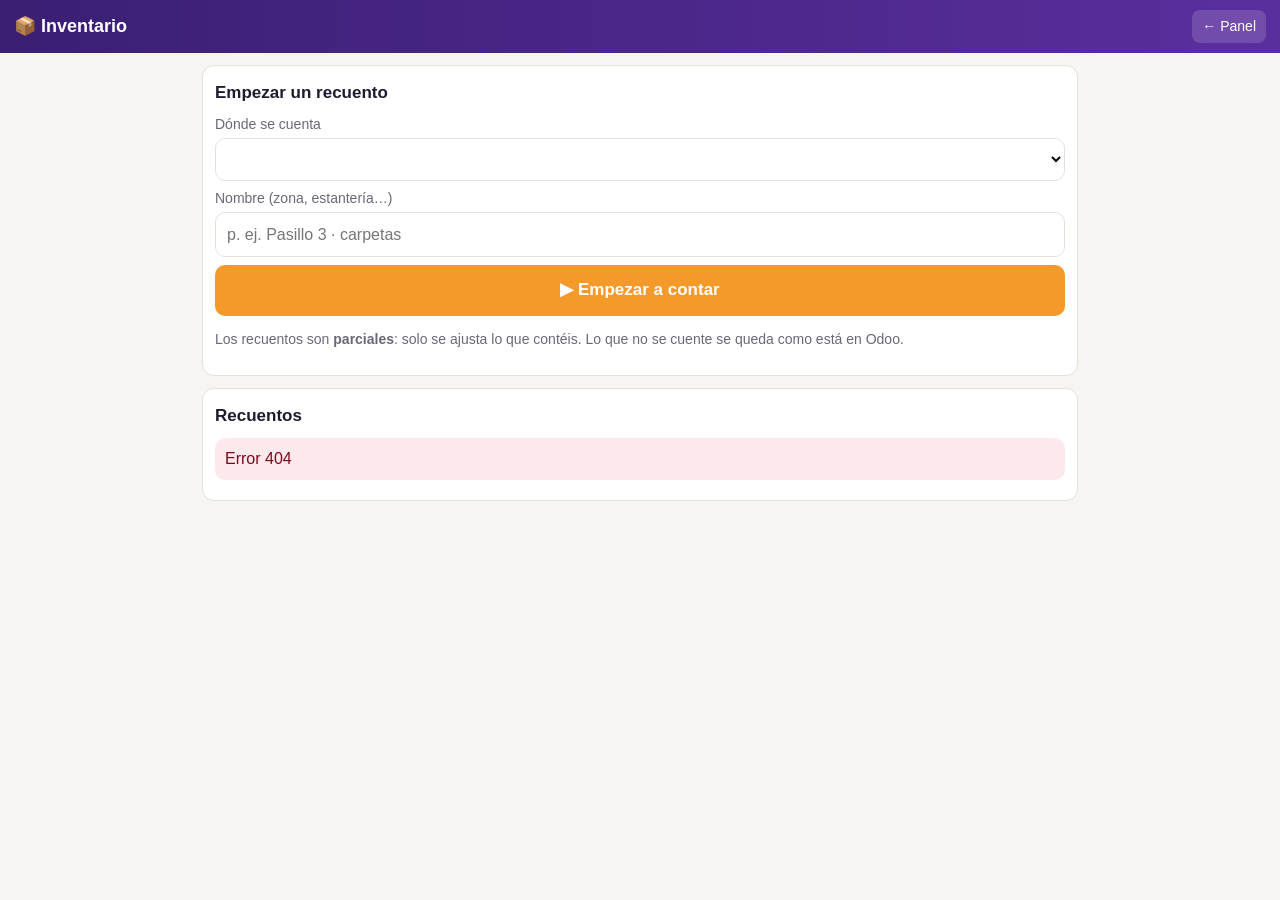
==== app/static/inventario.html @ 026e35f6 "v2.46.0: Inventario: poner con la PDA el código de barras a los artículos nuevos que se crearon sin " ====
<!doctype html>
<html lang="es">
<head>
<meta charset="utf-8">
<meta name="viewport" content="width=device-width,initial-scale=1,maximum-scale=1">
<meta name="theme-color" content="#3A1F73">
<title>Inventario · Panel Folder</title>
<style>
:root{--bg:#f6f5f2;--ink:#1f1b2e;--muted:#6b6778;--line:#e4e1da;--or:#F39A2B;--pu:#3A1F73;--red:#C8102E;--gr:#1F7A4D}
*{box-sizing:border-box}
body{margin:0;font:16px/1.35 -apple-system,BlinkMacSystemFont,"Segoe UI",Roboto,sans-serif;color:var(--ink);background:var(--bg)}
header{background:linear-gradient(90deg,#3A1F73,#5B2E9E);color:#fff;padding:10px 14px;display:flex;align-items:center;gap:10px;position:sticky;top:0;z-index:5}
header b{font-size:18px}header .sp{flex:1}header a,header button{color:#fff;background:rgba(255,255,255,.15);border:0;border-radius:8px;padding:7px 10px;font:inherit;font-size:14px;text-decoration:none}
main{padding:12px;max-width:900px;margin:0 auto}
.card{background:#fff;border:1px solid var(--line);border-radius:12px;padding:12px;margin-bottom:12px}
h2{font-size:17px;margin:4px 0 10px}
.muted{color:var(--muted);font-size:14px}
button.big,.big{display:block;width:100%;padding:14px;border:0;border-radius:10px;background:var(--or);color:#fff;font:inherit;font-weight:700;font-size:17px;margin-top:8px}
button.sec{background:#fff;color:var(--pu);border:1px solid var(--pu)}
button.pu{background:var(--pu)}
button.rd{background:var(--red)}
select,input{font:inherit;padding:11px;border:1px solid var(--line);border-radius:10px;width:100%;background:#fff}
label{display:block;margin:8px 0 4px;font-size:14px;color:var(--muted)}
.rc{display:flex;align-items:center;gap:10px;padding:10px 0;border-top:1px solid var(--line)}
.rc:first-child{border-top:0}.rc .t{flex:1}.rc .t small{display:block;color:var(--muted)}
.bdg{display:inline-block;padding:2px 8px;border-radius:20px;font-size:12px;font-weight:700;background:#eee}
.b-ab{background:#fff2df;color:#a85b00}.b-ce{background:#ece6f7;color:var(--pu)}.b-ap{background:#e2f3ea;color:var(--gr)}
#scan{font-size:22px;padding:14px;border:3px solid var(--or);text-align:center;letter-spacing:.05em}
#scan:focus{outline:none;border-color:var(--pu)}
.modos{display:flex;gap:6px;margin-bottom:8px}.modos button{flex:1;padding:10px;border:1px solid var(--line);border-radius:10px;background:#fff;font:inherit;font-weight:600}
.modos button.on{background:var(--pu);color:#fff;border-color:var(--pu)}
#ult{margin-top:10px;padding:12px;border-radius:10px;font-size:17px;min-height:58px;background:#f2f0ec}
#ult.ok{background:#e2f3ea}#ult.ko{background:#fde8eb}#ult.ub{background:#ece6f7}
#ult .n{font-weight:700}#ult .q{font-size:26px;font-weight:800;float:right;margin-left:10px}
.qty{display:flex;gap:6px;align-items:center;margin-top:8px}.qty input{font-size:22px;text-align:center}.qty button{width:auto;margin:0;padding:12px 16px}
.kp{display:flex;gap:8px;margin:10px 0}.kp div{flex:1;background:#fff;border:1px solid var(--line);border-radius:10px;padding:8px;text-align:center}.kp b{display:block;font-size:22px}
table{width:100%;border-collapse:collapse;font-size:14px}th,td{padding:7px 5px;border-bottom:1px solid var(--line);text-align:left;vertical-align:top}
th{font-size:12px;color:var(--muted);text-transform:uppercase}td.n{text-align:right;white-space:nowrap}
td input{width:70px;padding:6px;text-align:right}
.ko td{background:#fde8eb}.pos{color:var(--gr);font-weight:700}.neg{color:var(--red);font-weight:700}
.sug{background:#fff;border:1px solid var(--line);border-radius:10px;max-height:300px;overflow:auto}.sug a{display:block;padding:9px 10px;border-bottom:1px solid var(--line);color:var(--ink);text-decoration:none}
.row{display:flex;gap:8px}.row>*{flex:1}
.err{background:#fde8eb;color:#7a0b1c;padding:10px;border-radius:10px;margin:8px 0}
[hidden]{display:none!important}
.flash{animation:fl .35s}@keyframes fl{from{transform:scale(1.03)}to{transform:none}}
</style>
</head>
<body>
<header><b>📦 Inventario</b><span id="hu" class="muted" style="color:#ddd;font-size:13px"></span><span class="sp"></span><a href="/" id="volver">← Panel</a></header>
<main>
  <!-- inicio: recuentos -->
  <section id="v-ini">
    <div class="card">
      <h2>Empezar un recuento</h2>
      <label>Dónde se cuenta</label><select id="n-ub"></select>
      <label>Nombre (zona, estantería…)</label><input id="n-nom" placeholder="p. ej. Pasillo 3 · carpetas">
      <button class="big" id="n-go">▶ Empezar a contar</button>
      <p class="muted">Los recuentos son <b>parciales</b>: solo se ajusta lo que contéis. Lo que no se cuente se queda como está en Odoo.</p>
    </div>
    <div class="card" id="se-card" hidden><h2>🏷 Artículos nuevos sin código de barras <span class="bdg b-ab" id="se-n"></span></h2>
      <p class="muted">Se han dado de alta sin código. Con el artículo en la mano: tócalo en la lista y escanea su código.</p>
      <button class="big pu" id="se-go">Poner códigos de barras</button></div>
    <div class="card"><h2>Recuentos</h2><div id="lista"><p class="muted">Cargando…</p></div></div>
  </section>

  <!-- poner códigos de barras -->
  <section id="v-ean" hidden>
    <div class="card"><h2>🏷 Poner código de barras</h2>
      <input id="se-q" placeholder="Filtrar por nombre, ref. o proveedor">
      <div id="se-sel" class="muted" style="margin-top:8px">Toca un artículo de la lista y escanea su código.</div>
      <input id="se-scan" inputmode="none" autocomplete="off" placeholder="Escanea aquí" style="font-size:20px;text-align:center;margin-top:8px;border:3px solid var(--or)" hidden>
      <div id="se-res"></div></div>
    <div class="card"><div id="se-lista"></div></div>
    <button class="big sec" id="se-vol">← Volver</button>
  </section>

  <!-- escaneo -->
  <section id="v-esc" hidden>
    <div class="card">
      <div style="display:flex;align-items:center;gap:8px"><h2 style="flex:1" id="e-tit"></h2><span class="bdg b-ab" id="e-ub"></span></div>
      <div class="modos"><button data-m="rapido" class="on">⚡ Rápido (+1)</button><button data-m="normal">📝 Con cantidad</button></div>
      <input id="scan" inputmode="none" autocomplete="off" autocorrect="off" spellcheck="false" placeholder="Escanea aquí">
      <div class="qty" id="qbox" hidden><input id="qty" type="number" inputmode="decimal" min="0" step="1" value="1"><button class="big pu" id="qok">OK</button></div>
      <div id="ult" class="muted">Escanea un artículo. Cada lectura suma 1.</div>
      <div class="row" style="margin-top:8px"><button class="big sec" id="kb">⌨️ Teclear código</button><button class="big sec" id="bnom">🔎 Sin código</button></div>
      <div id="bus" hidden><input id="bq" placeholder="Buscar por nombre o referencia" style="margin-top:8px"><div class="sug" id="bres"></div></div>
    </div>
    <div class="kp"><div><b id="k-ref">0</b><span class="muted">artículos</span></div><div><b id="k-uds">0</b><span class="muted">unidades</span></div><div><b id="k-nf">0</b><span class="muted">no encontrados</span></div></div>
    <div class="card"><h2>Contado</h2><table><thead><tr><th>Artículo</th><th class="n">Uds</th></tr></thead><tbody id="e-lin"></tbody></table></div>
    <button class="big pu" id="e-fin">✅ Terminar recuento (pasa a revisión)</button>
    <button class="big sec" id="e-salir">← Volver a la lista (sigue abierto)</button>
  </section>

  <!-- revisión / diferencias -->
  <section id="v-rev" hidden>
    <div class="card"><h2 id="r-tit"></h2><div id="r-info" class="muted"></div></div>
    <div id="r-body"></div>
  </section>
</main>
<script>
const $ = s => document.querySelector(s);
const escH = s => String(s ?? '').replace(/[&<>"']/g, c => ({ '&': '&amp;', '<': '&lt;', '>': '&gt;', '"': '&quot;', "'": '&#39;' }[c]));
const num = n => (+n).toLocaleString('es-ES', { maximumFractionDigits: 3 });
const eur = n => (+n).toLocaleString('es-ES', { style: 'currency', currency: 'EUR' });
const fecha = t => t ? new Date(t * 1000).toLocaleString('es-ES', { day: '2-digit', month: '2-digit', hour: '2-digit', minute: '2-digit' }) : '';
async function api(p, b) {
  const r = await fetch(p, b === undefined ? {} : { method: 'POST', headers: { 'Content-Type': 'application/json' }, body: JSON.stringify(b) });
  if (r.status === 401) { location.href = '/entrar'; throw new Error('Sesión caducada'); }
  const j = await r.json().catch(() => ({}));
  if (!r.ok) throw new Error(j.detail || `Error ${r.status}`);
  return j;
}
let INI = null, R = null, LIN = [], modo = localStorage.getItem('inv-modo') || 'rapido';
const ESTADO = { abierto: ['Contando', 'b-ab'], cerrado: ['Pendiente de revisar', 'b-ce'], aplicado: ['Aplicado en Odoo', 'b-ap'] };
function vista(v) { ['ini', 'esc', 'rev', 'ean'].forEach(x => $('#v-' + x).hidden = x !== v); window.scrollTo(0, 0); }

/* ---------- lista ---------- */
async function inicio() {
  vista('ini'); history.replaceState(null, '', '/inventario');
  try { INI = await api('/api/inv/inicio'); } catch (e) { $('#lista').innerHTML = `<div class="err">${escH(e.message)}</div>`; return; }
  $('#hu').textContent = INI.usuario; seCarga();
  $('#n-ub').innerHTML = INI.ubicaciones.map(u => `<option value="${u.codigo}">${escH(u.nombre)}</option>`).join('');
  $('#n-ub').disabled = INI.ubicaciones.length < 2;
  $('#lista').innerHTML = INI.recuentos.length ? INI.recuentos.map(r => `<div class="rc"><div class="t"><b>${escH(r.nombre)}</b>
      <small>${escH(r.ubic_nombre)} · ${r.refs} art. · ${num(r.uds)} uds · ${fecha(r.cuando)}</small></div>
      <span class="bdg ${ESTADO[r.estado][1]}">${ESTADO[r.estado][0]}</span>
      <button class="big ${r.estado === 'abierto' ? '' : 'pu'}" style="width:auto;margin:0;padding:9px 12px" data-r="${r.id}" data-e="${r.estado}">${r.estado === 'abierto' ? 'Seguir' : 'Ver'}</button></div>`).join('')
    : '<p class="muted">Todavía no hay recuentos.</p>';
  $('#lista').querySelectorAll('[data-r]').forEach(b => b.onclick = () => b.dataset.e === 'abierto' ? abrir(+b.dataset.r) : revisar(+b.dataset.r));
}
$('#n-go').onclick = async () => {
  try { const r = await api('/api/inv/nuevo', { ubic: $('#n-ub').value, nombre: $('#n-nom').value }); $('#n-nom').value = ''; abrir(r.id); }
  catch (e) { alert(e.message); }
};

/* ---------- escaneo ---------- */
async function abrir(id) {
  const d = await api(`/api/inv/r/${id}`).catch(e => { alert(e.message); return null; }); if (!d) return;
  R = d.recuento; LIN = d.lineas;
  if (R.estado !== 'abierto') return revisar(id);
  history.replaceState(null, '', `/inventario#${id}`);
  vista('esc'); $('#e-tit').textContent = R.nombre; $('#e-ub').textContent = R.ubic_nombre;
  pintaModo(); pinta(); foco();
}
function pintaModo() {
  document.querySelectorAll('.modos button').forEach(b => b.classList.toggle('on', b.dataset.m === modo));
  $('#qbox').hidden = true;
}
document.querySelectorAll('.modos button').forEach(b => b.onclick = () => { modo = b.dataset.m; try { localStorage.setItem('inv-modo', modo); } catch (e) { } pintaModo(); foco(); });
function foco() { if (!$('#v-esc').hidden && $('#qbox').hidden && $('#bus').hidden) setTimeout(() => $('#scan').focus(), 30); }
function pinta() {
  const nf = LIN.filter(l => !l.product_id);
  $('#k-ref').textContent = LIN.length; $('#k-uds').textContent = num(LIN.reduce((a, l) => a + l.cant, 0)); $('#k-nf').textContent = nf.length;
  $('#e-lin').innerHTML = LIN.map(l => `<tr class="${l.product_id ? '' : 'ko'}"><td>${l.product_id ? escH(l.nombre) : `<b>No encontrado:</b> ${escH(l.codigo)}<br><a href="#" data-asig="${l.id}">asignar artículo</a>`}
    ${l.ref ? `<br><small class="muted">${escH(l.ref)}</small>` : ''}</td>
    <td class="n"><input type="number" inputmode="decimal" min="0" value="${+l.cant}" data-l="${l.id}"></td></tr>`).join('');
  $('#e-lin').querySelectorAll('[data-l]').forEach(i => i.onchange = async () => {
    try { await api(`/api/inv/r/${R.id}/linea`, { id: +i.dataset.l, cant: i.value }); await recarga(); } catch (e) { alert(e.message); }
    foco();
  });
  $('#e-lin').querySelectorAll('[data-asig]').forEach(a => a.onclick = e => { e.preventDefault(); buscador(+a.dataset.asig); });
}
async function recarga() { const d = await api(`/api/inv/r/${R.id}`); LIN = d.lineas; pinta(); }
let pend = null;
async function leer(cod, cant) {
  cod = cod.trim(); if (!cod) return;
  const U = $('#ult');
  try {
    const r = await api(`/api/inv/r/${R.id}/leer`, { codigo: cod, cant });
    if (r.ubicacion) {
      U.className = r.ok ? 'ub' : 'ko'; U.innerHTML = `${r.ok ? '📍' : '⚠️'} <span class="n">${escH(r.msg)}</span>`; pita(r.ok); return;
    }
    U.className = r.ok ? 'ok' : 'ko';
    U.innerHTML = r.ok ? `<span class="q">${num(r.total)}</span><span class="n">${escH(r.nombre)}</span><br><small class="muted">${escH(r.codigo)} · +${num(r.sumado)}${r.caja ? ' (caja)' : ''}</small>`
      : `<span class="q">${num(r.total)}</span><span class="n">⚠️ Código no encontrado en Odoo</span><br><small>${escH(r.codigo)} · se guarda igual; luego asigna el artículo</small>`;
    U.classList.remove('flash'); void U.offsetWidth; U.classList.add('flash');
    pita(r.ok);
    await recarga();
  } catch (e) { U.className = 'ko'; U.textContent = '⚠️ ' + e.message; pita(false); }
}
let actx = null;
function pita(ok) {
  try { navigator.vibrate && navigator.vibrate(ok ? 40 : [120, 60, 120]); } catch (e) { }
  try {
    actx = actx || new (window.AudioContext || window.webkitAudioContext)();
    const o = actx.createOscillator(), g = actx.createGain(); o.frequency.value = ok ? 1200 : 300; g.gain.value = .08;
    o.connect(g); g.connect(actx.destination); o.start(); o.stop(actx.currentTime + (ok ? .07 : .25));
  } catch (e) { }
}
// el lector de la PDA escribe el código y pulsa Enter (modo teclado)
$('#scan').addEventListener('keydown', e => {
  if (e.key !== 'Enter') return;
  e.preventDefault();
  const c = $('#scan').value.trim(); $('#scan').value = '';
  if (!c) return;
  if (modo === 'rapido') { leer(c, 1); return; }
  pend = c; $('#qbox').hidden = false; $('#ult').className = ''; $('#ult').innerHTML = `Código <b>${escH(c)}</b>: ¿cuántas unidades?`;
  $('#qty').value = 1; setTimeout(() => { $('#qty').focus(); $('#qty').select(); }, 30);
});
const qok = () => { const q = $('#qty').value; $('#qbox').hidden = true; if (pend) leer(pend, q); pend = null; foco(); };
$('#qok').onclick = qok;
$('#qty').addEventListener('keydown', e => { if (e.key === 'Enter') { e.preventDefault(); qok(); } });
// si se pierde el foco (toque en la pantalla), vuelve al campo de escaneo
document.addEventListener('click', e => { if (!e.target.closest('input,select,button,a,textarea')) foco(); });
$('#kb').onclick = () => { const s = $('#scan'); s.inputMode = s.inputMode === 'none' ? 'text' : 'none'; s.blur(); setTimeout(() => s.focus(), 50); $('#kb').textContent = s.inputMode === 'none' ? '⌨️ Teclear código' : '⌨️ Ocultar teclado'; };
let asig = null;
function buscador(lid) {
  asig = lid || null; $('#bus').hidden = false; $('#bq').value = ''; $('#bres').innerHTML = '';
  $('#bq').placeholder = asig ? 'Busca el artículo de ese código' : 'Buscar por nombre o referencia'; $('#bq').focus();
}
$('#bnom').onclick = () => $('#bus').hidden ? buscador() : ($('#bus').hidden = true, foco());
let tm;
$('#bq').oninput = () => {
  clearTimeout(tm); tm = setTimeout(async () => {
    const q = $('#bq').value.trim(); if (q.length < 2) { $('#bres').innerHTML = ''; return; }
    const r = await api(`/api/inv/buscar?q=${encodeURIComponent(q)}`).catch(() => []);
    $('#bres').innerHTML = r.length ? r.map(p => `<a href="#" data-p="${p.id}"><b>${escH(p.nombre)}</b><br><small class="muted">${escH(p.ref)} ${escH(p.ean)}</small></a>`).join('') : '<p class="muted" style="padding:8px">Nada</p>';
    $('#bres').querySelectorAll('[data-p]').forEach(a => a.onclick = async ev => {
      ev.preventDefault(); const p = r.find(x => x.id === +a.dataset.p);
      try {
        if (asig) await api(`/api/inv/r/${R.id}/linea`, { id: asig, product_id: p.id });
        else { const q = prompt(`¿Cuántas unidades de ${p.nombre}?`, '1'); if (q === null) return; await api(`/api/inv/r/${R.id}/manual`, { product_id: p.id, cant: q }); }
        $('#bus').hidden = true; await recarga(); foco();
      } catch (e) { alert(e.message); }
    });
  }, 300);
};
$('#e-salir').onclick = () => inicio();
$('#e-fin').onclick = async () => {
  if (!LIN.length) { alert('No hay nada contado'); return; }
  if (LIN.some(l => !l.product_id) && !confirm('Hay códigos no encontrados sin asignar: esos no se ajustarán. ¿Terminar igualmente?')) return;
  if (!confirm(`¿Terminar el recuento «${R.nombre}»? Pasará a revisión del administrador.`)) return;
  try { await api(`/api/inv/r/${R.id}/estado`, { accion: 'cerrar' }); alert('Recuento terminado. ¡Gracias!'); inicio(); } catch (e) { alert(e.message); }
};

/* ---------- revisión (diferencias con Odoo) ---------- */
async function revisar(id) {
  vista('rev'); history.replaceState(null, '', `/inventario#${id}`);
  $('#r-body').innerHTML = '<p class="muted">Comparando con el stock de Odoo…</p>';
  let d; try { d = await api(`/api/inv/r/${id}/diferencias`); } catch (e) { $('#r-body').innerHTML = `<div class="err">${escH(e.message)}</div>`; return; }
  const r = d.recuento;
  $('#r-tit').innerHTML = `${escH(r.nombre)} <span class="bdg ${ESTADO[r.estado][1]}">${ESTADO[r.estado][0]}</span>`;
  $('#r-info').innerHTML = `${escH(d.ubic_nombre)} · empezado por ${escH(r.usuario)} ${fecha(r.cuando)}${r.cerrado ? ` · terminado ${fecha(r.cerrado)}` : ''}${r.aplicado ? ` · aplicado ${fecha(r.aplicado)} por ${escH(r.aplicado_por)}` : ''}`;
  const S = d.resumen, res = d.resultado;
  let h = `<div class="kp"><div><b>${S.refs}</b><span class="muted">contados</span></div><div><b>${S.con_dif}</b><span class="muted">con diferencia</span></div><div><b>${eur(S.valor)}</b><span class="muted">valor dif.</span></div></div>`;
  if (res) h += `<div class="card"><b>Resultado en Odoo:</b> ${res.ajustados} ajustados · ${res.sin_cambio} ya cuadraban${res.errores.length ? `<div class="err">${res.errores.map(x => `${escH(x.producto)}: ${escH(x.error)}`).join('<br>')}</div>` : ''}</div>`;
  const solo = localStorage.getItem('inv-solodif') !== '0';
  h += `<div class="card"><label style="display:flex;gap:8px;align-items:center;margin:0 0 8px"><input type="checkbox" id="r-sd" style="width:auto" ${solo ? 'checked' : ''}> Solo los que tienen diferencia</label>
    <table><thead><tr><th>Artículo</th><th class="n">Odoo</th><th class="n">Contado</th><th class="n">Dif.</th></tr></thead><tbody>
    ${d.lineas.filter(l => !solo || Math.abs(l.dif) > 0.0001).map(l => `<tr><td>${escH(l.nombre)}${l.ref ? `<br><small class="muted">${escH(l.ref)}</small>` : ''}</td>
      <td class="n">${num(l.teorico)}</td><td class="n"><b>${num(l.cant)}</b></td><td class="n ${l.dif > 0 ? 'pos' : l.dif < 0 ? 'neg' : ''}">${l.dif > 0 ? '+' : ''}${num(l.dif)}</td></tr>`).join('') || '<tr><td colspan="4" class="muted">Todo cuadra</td></tr>'}
    </tbody></table></div>`;
  if (d.sin_articulo.length) h += `<div class="card"><b>⚠️ Códigos no encontrados (no se ajustan):</b><br>${d.sin_articulo.map(l => `${escH(l.codigo)} × ${num(l.cant)}`).join(' · ')}</div>`;
  h += `<a class="big sec" style="text-align:center;text-decoration:none" href="/api/inv/r/${id}/excel">📥 Descargar Excel</a>`;
  if (r.estado !== 'aplicado') {
    if (d.admin && r.estado === 'cerrado') h += `<button class="big" id="r-apl">✅ Aplicar en Odoo (${S.con_dif} ajustes)</button>`;
    if (r.estado === 'cerrado') h += `<button class="big sec" id="r-reab">↺ Reabrir para seguir contando</button>`;
    if (r.estado === 'cerrado' && !d.admin) h += `<p class="muted">Pendiente de que el administrador lo revise y lo aplique en Odoo.</p>`;
    h += `<button class="big rd" id="r-del">🗑 Borrar recuento</button>`;
  }
  h += `<button class="big sec" id="r-vol">← Volver</button>`;
  $('#r-body').innerHTML = h;
  $('#r-sd').onchange = () => { try { localStorage.setItem('inv-solodif', $('#r-sd').checked ? '1' : '0'); } catch (e) { } revisar(id); };
  $('#r-vol').onclick = () => inicio();
  const ap = $('#r-apl'); if (ap) ap.onclick = async () => {
    if (!confirm(`¿Ajustar ya el stock en Odoo de ${S.con_dif} artículos en ${d.ubic_nombre}? Solo se tocan los contados.`)) return;
    ap.disabled = true; ap.textContent = 'Aplicando en Odoo…';
    try { const x = await api(`/api/inv/r/${id}/aplicar`, {}); alert(`Hecho: ${x.ajustados} artículos ajustados${x.errores.length ? `, ${x.errores.length} con error` : ''}`); revisar(id); }
    catch (e) { alert(e.message); ap.disabled = false; ap.textContent = 'Aplicar en Odoo'; }
  };
  const rb = $('#r-reab'); if (rb) rb.onclick = async () => { await api(`/api/inv/r/${id}/estado`, { accion: 'reabrir' }).catch(e => alert(e.message)); abrir(id); };
  const dl = $('#r-del'); if (dl) dl.onclick = async () => { if (!confirm('¿Borrar este recuento y todo lo contado?')) return; await api(`/api/inv/r/${id}/estado`, { accion: 'borrar' }).catch(e => alert(e.message)); inicio(); };
}
/* ---------- códigos de barras de artículos nuevos ---------- */
let SE = [], SEL = null;
async function seCarga() { try { SE = await api('/api/inv/sin_ean'); } catch (e) { SE = []; } $('#se-n').textContent = SE.length; $('#se-card').hidden = !SE.length; }
function sePinta() {
  const q = ($('#se-q').value || '').toLowerCase();
  const l = SE.filter(p => !q || [p.nombre, p.ref, p.proveedor, p.cod_prov].join(' ').toLowerCase().includes(q));
  $('#se-lista').innerHTML = l.length ? l.map(p => `<div class="rc" data-p="${p.id}" style="cursor:pointer${SEL && SEL.id === p.id ? ';background:#ece6f7' : ''}"><div class="t"><b>${escH(p.nombre)}</b>
    <small>${escH(p.proveedor)}${p.cod_prov ? ' · cód. ' + escH(p.cod_prov) : ''} · alta ${escH(p.fecha)}</small></div></div>`).join('') : '<p class="muted">No queda ninguno sin código 🎉</p>';
  $('#se-lista').querySelectorAll('[data-p]').forEach(d => d.onclick = () => { SEL = SE.find(x => x.id === +d.dataset.p); $('#se-sel').innerHTML = `Escanea el código de: <b>${escH(SEL.nombre)}</b>`;
    $('#se-scan').hidden = false; $('#se-scan').value = ''; $('#se-scan').focus(); sePinta(); window.scrollTo(0, 0); });
}
$('#se-go').onclick = () => { vista('ean'); SEL = null; $('#se-scan').hidden = true; $('#se-res').innerHTML = ''; sePinta(); };
$('#se-vol').onclick = () => inicio();
$('#se-q').oninput = sePinta;
$('#se-scan').addEventListener('keydown', async e => {
  if (e.key !== 'Enter' || !SEL) return; e.preventDefault();
  const c = $('#se-scan').value.trim(); $('#se-scan').value = ''; if (!c) return;
  try { const r = await api('/api/inv/poner_ean', { product_id: SEL.id, ean: c }); pita(true);
    $('#se-res').innerHTML = `<div id="ult" class="ok">✅ ${escH(r.nombre)} → <b>${escH(r.ean)}</b></div>`;
    SE = SE.filter(x => x.id !== SEL.id); SEL = null; $('#se-scan').hidden = true; $('#se-sel').textContent = 'Toca el siguiente artículo y escanea su código.'; sePinta(); }
  catch (er) { pita(false); $('#se-res').innerHTML = `<div class="err">${escH(er.message)}</div>`; }
});
const h0 = +location.hash.slice(1);
h0 ? abrir(h0) : inicio();
</script>
</body>
</html>
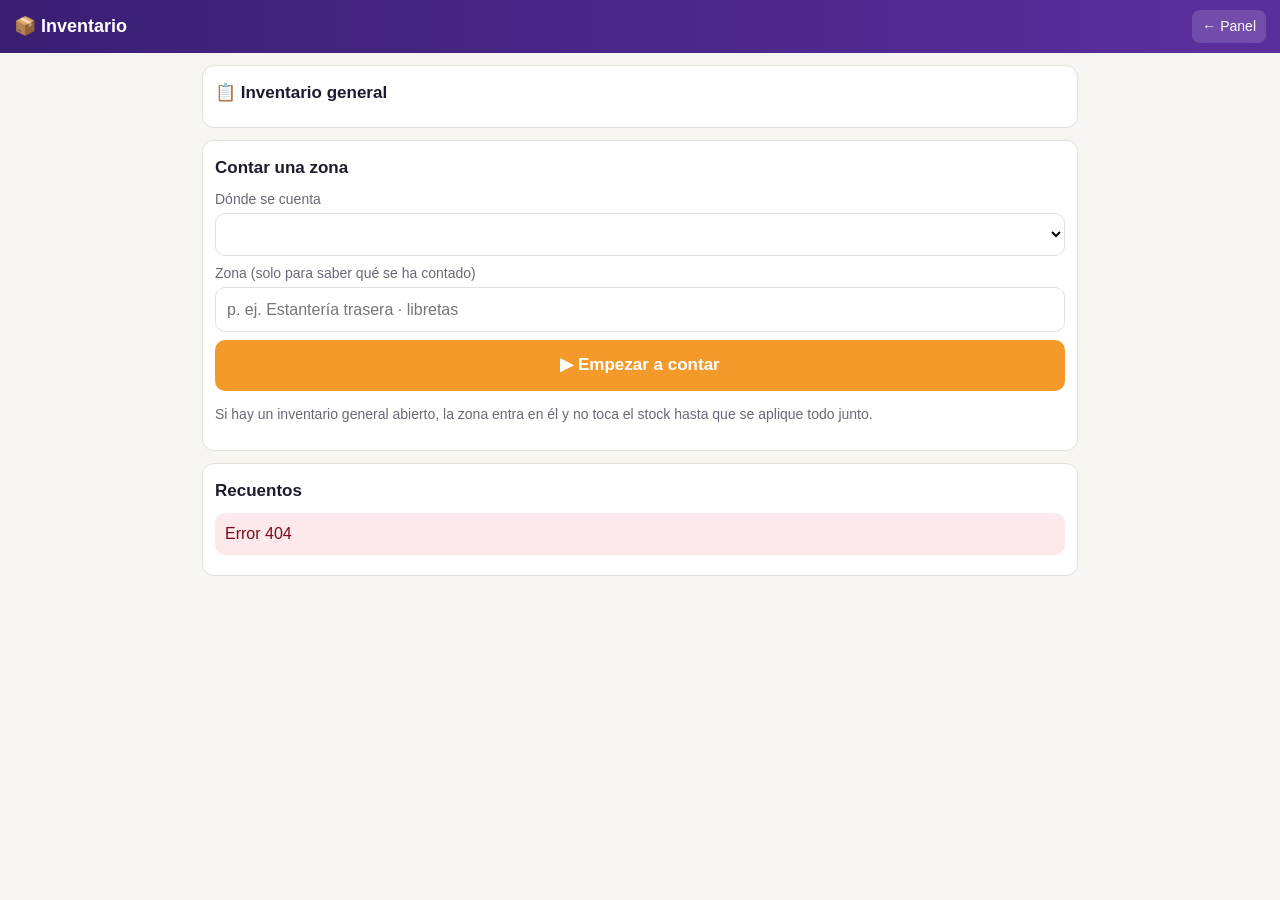
==== commit 167101ba: "Inventario general por zonas: suma zonas, descuenta lo vendido desde el recuento, negativos; tiendas" ====
--- a/app/static/inventario.html
+++ b/app/static/inventario.html
@@ -50,12 +50,15 @@
 <main>
   <!-- inicio: recuentos -->
   <section id="v-ini">
+    <div class="card" id="ig-card"><h2>📋 Inventario general</h2><div id="ig-lista"></div>
+      <div id="ig-nuevo" hidden><label>Abrir un inventario general en</label><div class="row"><select id="ig-ub"></select><button class="big pu" id="ig-go" style="margin:0">Abrir</button></div>
+        <p class="muted">Se cuenta por zonas, en días distintos y con varios ordenadores a la vez, mientras se sigue vendiendo. Al final se aplica todo junto: suma las zonas y descuenta lo vendido desde que se contó cada artículo.</p></div></div>
     <div class="card">
-      <h2>Empezar un recuento</h2>
+      <h2>Contar una zona</h2>
       <label>Dónde se cuenta</label><select id="n-ub"></select>
-      <label>Nombre (zona, estantería…)</label><input id="n-nom" placeholder="p. ej. Pasillo 3 · carpetas">
+      <label>Zona (solo para saber qué se ha contado)</label><input id="n-nom" placeholder="p. ej. Estantería trasera · libretas">
       <button class="big" id="n-go">▶ Empezar a contar</button>
-      <p class="muted">Los recuentos son <b>parciales</b>: solo se ajusta lo que contéis. Lo que no se cuente se queda como está en Odoo.</p>
+      <p class="muted" id="n-ayuda">Si hay un inventario general abierto, la zona entra en él y no toca el stock hasta que se aplique todo junto.</p>
     </div>
     <div class="card" id="se-card" hidden><h2>🏷 Artículos nuevos sin código de barras <span class="bdg b-ab" id="se-n"></span></h2>
       <p class="muted">Se han dado de alta sin código. Con el artículo en la mano: tócalo en la lista y escanea su código.</p>
@@ -91,6 +94,12 @@
     <button class="big sec" id="e-salir">← Volver a la lista (sigue abierto)</button>
   </section>
 
+  <!-- inventario general -->
+  <section id="v-inv" hidden>
+    <div class="card"><h2 id="i-tit"></h2><div id="i-info" class="muted"></div></div>
+    <div id="i-body"></div>
+  </section>
+
   <!-- revisión / diferencias -->
   <section id="v-rev" hidden>
     <div class="card"><h2 id="r-tit"></h2><div id="r-info" class="muted"></div></div>
@@ -112,7 +121,7 @@
 }
 let INI = null, R = null, LIN = [], modo = localStorage.getItem('inv-modo') || 'rapido';
 const ESTADO = { abierto: ['Contando', 'b-ab'], cerrado: ['Pendiente de revisar', 'b-ce'], aplicado: ['Aplicado en Odoo', 'b-ap'] };
-function vista(v) { ['ini', 'esc', 'rev', 'ean'].forEach(x => $('#v-' + x).hidden = x !== v); window.scrollTo(0, 0); }
+function vista(v) { ['ini', 'esc', 'rev', 'ean', 'inv'].forEach(x => $('#v-' + x).hidden = x !== v); window.scrollTo(0, 0); }
 
 /* ---------- lista ---------- */
 async function inicio() {
@@ -127,6 +136,65 @@
       <button class="big ${r.estado === 'abierto' ? '' : 'pu'}" style="width:auto;margin:0;padding:9px 12px" data-r="${r.id}" data-e="${r.estado}">${r.estado === 'abierto' ? 'Seguir' : 'Ver'}</button></div>`).join('')
     : '<p class="muted">Todavía no hay recuentos.</p>';
   $('#lista').querySelectorAll('[data-r]').forEach(b => b.onclick = () => b.dataset.e === 'abierto' ? abrir(+b.dataset.r) : revisar(+b.dataset.r));
+  // inventarios generales
+  const IV = INI.inventarios || [];
+  $('#ig-lista').innerHTML = IV.length ? IV.map(i => `<div class="rc"><div class="t"><b>${escH(i.nombre)}</b>
+      <small>${escH(i.ubic_nombre)} · ${i.zonas} zonas${i.abiertas ? ` (${i.abiertas} contando)` : ''} · desde ${fecha(i.cuando)}</small></div>
+      <span class="bdg ${i.estado === 'abierto' ? 'b-ab' : 'b-ap'}">${i.estado === 'abierto' ? 'Abierto' : 'Aplicado'}</span>
+      <button class="big pu" style="width:auto;margin:0;padding:9px 12px" data-i="${i.id}">Ver</button></div>`).join('')
+    : `<p class="muted">${INI.admin ? 'No hay ninguno abierto.' : 'No hay ningún inventario abierto. Lo abre el administrador los días de recuento.'}</p>`;
+  $('#ig-lista').querySelectorAll('[data-i]').forEach(b => b.onclick = () => verInv(+b.dataset.i));
+  $('#ig-nuevo').hidden = !INI.admin;
+  const libres = INI.ubicaciones.filter(u => !IV.some(i => i.estado === 'abierto' && i.ubic === u.codigo));
+  $('#ig-ub').innerHTML = libres.map(u => `<option value="${u.codigo}">${escH(u.nombre)}</option>`).join('');
+  $('#ig-go').disabled = !libres.length;
+  const abiertos = IV.filter(i => i.estado === 'abierto').map(i => i.ubic);
+  if (!INI.admin) { $('#n-ub').innerHTML = INI.ubicaciones.filter(u => abiertos.includes(u.codigo)).map(u => `<option value="${u.codigo}">${escH(u.nombre)}</option>`).join(''); $('#n-go').disabled = !abiertos.length; }
+}
+$('#ig-go').onclick = async () => {
+  const ub = $('#ig-ub').value, nom = INI.ubicaciones.find(u => u.codigo === ub).nombre;
+  if (!confirm(`¿Abrir el inventario general de ${nom}? A partir de ahora las zonas que se cuenten allí entran en él.`)) return;
+  try { const r = await api('/api/inv/inventario/nuevo', { ubic: ub }); verInv(r.id); } catch (e) { alert(e.message); }
+};
+
+/* ---------- inventario general ---------- */
+async function verInv(id) {
+  vista('inv'); history.replaceState(null, '', `/inventario#i${id}`);
+  $('#i-body').innerHTML = '<p class="muted">Sumando zonas y descontando lo vendido desde que se contó… (tarda unos segundos)</p>';
+  let d; try { d = await api(`/api/inv/inventario/${id}`); } catch (e) { $('#i-body').innerHTML = `<div class="err">${escH(e.message)}</div>`; return; }
+  const I = d.inventario, S = d.resumen;
+  $('#i-tit').innerHTML = `${escH(I.nombre)} <span class="bdg ${I.estado === 'abierto' ? 'b-ab' : 'b-ap'}">${I.estado === 'abierto' ? 'Abierto' : 'Aplicado'}</span>`;
+  $('#i-info').textContent = `${d.ubic_nombre} · abierto ${fecha(I.cuando)}${I.aplicado ? ' · aplicado ' + fecha(I.aplicado) : ''}`;
+  let h = `<div class="kp"><div><b>${d.zonas.length}</b><span class="muted">zonas</span></div><div><b>${S.refs}</b><span class="muted">artículos</span></div><div><b>${S.con_dif}</b><span class="muted">con diferencia</span></div></div>`;
+  if (d.resultado) h += `<div class="card"><b>Resultado en Odoo:</b> ${d.resultado.ajustados} ajustados · ${d.resultado.sin_cambio} ya cuadraban${d.resultado.errores.length ? `<div class="err">${d.resultado.errores.map(x => `${escH(x.producto)}: ${escH(x.error)}`).join('<br>')}</div>` : ''}</div>`;
+  h += `<div class="card"><h2>Zonas contadas</h2>${d.zonas.map(z => `<div class="rc"><div class="t"><b>${escH(z.nombre)}</b><small>${escH(z.usuario)} · ${fecha(z.cuando)}</small></div>
+    <span class="bdg ${ESTADO[z.estado][1]}">${ESTADO[z.estado][0]}</span>${z.estado === 'abierto' ? `<button class="big" style="width:auto;margin:0;padding:9px 12px" data-z="${z.id}">Seguir</button>` : ''}</div>`).join('') || '<p class="muted">Todavía ninguna. Empieza una desde «Contar una zona».</p>'}</div>`;
+  if (d.negativos.length) {
+    const nc = d.negativos.filter(n => !n.contado);
+    h += `<div class="card"><h2>⚠️ En negativo (vendidos sin stock) · ${nc.length} sin contar</h2><p class="muted">Búscalos y cuéntalos. Si no aparece ninguno, al aplicar se quedan en negativo: cuéntalo como 0 con «🔎 Sin código» en cualquier zona.</p>
+      <table><thead><tr><th>Artículo</th><th class="n">Odoo</th><th></th></tr></thead><tbody>${d.negativos.map(n => `<tr><td>${escH(n.nombre)}</td><td class="n neg">${num(n.cant)}</td><td>${n.contado ? '✅ contado' : ''}</td></tr>`).join('')}</tbody></table></div>`;
+  }
+  const solo = localStorage.getItem('inv-solodif') !== '0';
+  h += `<div class="card"><label style="display:flex;gap:8px;align-items:center;margin:0 0 8px"><input type="checkbox" id="i-sd" style="width:auto" ${solo ? 'checked' : ''}> Solo los que tienen diferencia</label>
+    <table><thead><tr><th>Artículo</th><th class="n">Contado</th><th class="n">Vendido después</th><th class="n">Queda</th><th class="n">Odoo</th><th class="n">Dif.</th></tr></thead><tbody>
+    ${d.lineas.filter(l => !solo || Math.abs(l.dif) > 0.0001).map(l => `<tr><td>${escH(l.nombre)}${l.ref ? `<br><small class="muted">${escH(l.ref)}</small>` : ''}<br><small class="muted">${l.zonas.map(z => `${escH(z.zona)}: ${num(z.cant)}`).join(' · ')}</small></td>
+      <td class="n">${num(l.contado)}</td><td class="n">${l.salido ? '−' + num(l.salido) : ''}</td><td class="n"><b>${num(l.final)}</b></td><td class="n">${num(l.teorico)}</td>
+      <td class="n ${l.dif > 0 ? 'pos' : l.dif < 0 ? 'neg' : ''}">${l.dif > 0 ? '+' : ''}${num(l.dif)}</td></tr>`).join('') || '<tr><td colspan="6" class="muted">Todo cuadra</td></tr>'}
+    </tbody></table></div>`;
+  if (d.sin_articulo.length) h += `<div class="card"><b>⚠️ Códigos no encontrados (no se ajustan hasta asignarles artículo):</b><br>${d.sin_articulo.map(l => `${escH(l.codigo)} × ${num(l.cant)} (${escH(l.zona)})`).join(' · ')}</div>`;
+  if (I.estado === 'abierto' && d.admin) h += `<button class="big" id="i-apl" ${S.abiertas ? 'disabled' : ''}>✅ Aplicar el inventario en Odoo (${S.con_dif} ajustes)</button>
+    <p class="muted">${S.abiertas ? `Quedan ${S.abiertas} zonas contando: terminadlas antes de aplicar. ` : ''}Hay que aplicarlo con la caja de la tienda cerrada.</p>`;
+  h += `<button class="big sec" id="i-vol">← Volver</button>`;
+  $('#i-body').innerHTML = h;
+  $('#i-sd').onchange = () => { try { localStorage.setItem('inv-solodif', $('#i-sd').checked ? '1' : '0'); } catch (e) { } verInv(id); };
+  $('#i-vol').onclick = () => inicio();
+  $('#i-body').querySelectorAll('[data-z]').forEach(b => b.onclick = () => abrir(+b.dataset.z));
+  const ap = $('#i-apl'); if (ap) ap.onclick = async () => {
+    if (!confirm(`¿Aplicar el inventario de ${d.ubic_nombre}? Se ajustarán ${S.con_dif} artículos en Odoo. Lo no contado no se toca.`)) return;
+    ap.disabled = true; ap.textContent = 'Aplicando en Odoo…';
+    try { const x = await api(`/api/inv/inventario/${id}/aplicar`, {}); alert(`Hecho: ${x.ajustados} artículos ajustados${x.errores.length ? `, ${x.errores.length} con error` : ''}`); verInv(id); }
+    catch (e) { alert(e.message); ap.disabled = false; ap.textContent = '✅ Aplicar el inventario en Odoo'; }
+  };
 }
 $('#n-go').onclick = async () => {
   try { const r = await api('/api/inv/nuevo', { ubic: $('#n-ub').value, nombre: $('#n-nom').value }); $('#n-nom').value = ''; abrir(r.id); }
@@ -253,7 +321,8 @@
   if (d.sin_articulo.length) h += `<div class="card"><b>⚠️ Códigos no encontrados (no se ajustan):</b><br>${d.sin_articulo.map(l => `${escH(l.codigo)} × ${num(l.cant)}`).join(' · ')}</div>`;
   h += `<a class="big sec" style="text-align:center;text-decoration:none" href="/api/inv/r/${id}/excel">📥 Descargar Excel</a>`;
   if (r.estado !== 'aplicado') {
-    if (d.admin && r.estado === 'cerrado') h += `<button class="big" id="r-apl">✅ Aplicar en Odoo (${S.con_dif} ajustes)</button>`;
+    if (r.inv_id) h += `<p class="muted">Esta zona es parte del inventario general: se aplica todo junto desde allí.</p><button class="big pu" id="r-inv">📋 Ver el inventario general</button>`;
+    else if (d.admin && r.estado === 'cerrado') h += `<button class="big" id="r-apl">✅ Aplicar en Odoo (${S.con_dif} ajustes)</button>`;
     if (r.estado === 'cerrado') h += `<button class="big sec" id="r-reab">↺ Reabrir para seguir contando</button>`;
     if (r.estado === 'cerrado' && !d.admin) h += `<p class="muted">Pendiente de que el administrador lo revise y lo aplique en Odoo.</p>`;
     h += `<button class="big rd" id="r-del">🗑 Borrar recuento</button>`;
@@ -262,6 +331,7 @@
   $('#r-body').innerHTML = h;
   $('#r-sd').onchange = () => { try { localStorage.setItem('inv-solodif', $('#r-sd').checked ? '1' : '0'); } catch (e) { } revisar(id); };
   $('#r-vol').onclick = () => inicio();
+  const ri = $('#r-inv'); if (ri) ri.onclick = () => verInv(r.inv_id);
   const ap = $('#r-apl'); if (ap) ap.onclick = async () => {
     if (!confirm(`¿Ajustar ya el stock en Odoo de ${S.con_dif} artículos en ${d.ubic_nombre}? Solo se tocan los contados.`)) return;
     ap.disabled = true; ap.textContent = 'Aplicando en Odoo…';
@@ -293,8 +363,8 @@
     SE = SE.filter(x => x.id !== SEL.id); SEL = null; $('#se-scan').hidden = true; $('#se-sel').textContent = 'Toca el siguiente artículo y escanea su código.'; sePinta(); }
   catch (er) { pita(false); $('#se-res').innerHTML = `<div class="err">${escH(er.message)}</div>`; }
 });
-const h0 = +location.hash.slice(1);
-h0 ? abrir(h0) : inicio();
+const hs = location.hash.slice(1), h0 = +hs;
+hs.startsWith('i') && +hs.slice(1) ? verInv(+hs.slice(1)) : h0 ? abrir(h0) : inicio();
 </script>
 </body>
 </html>
